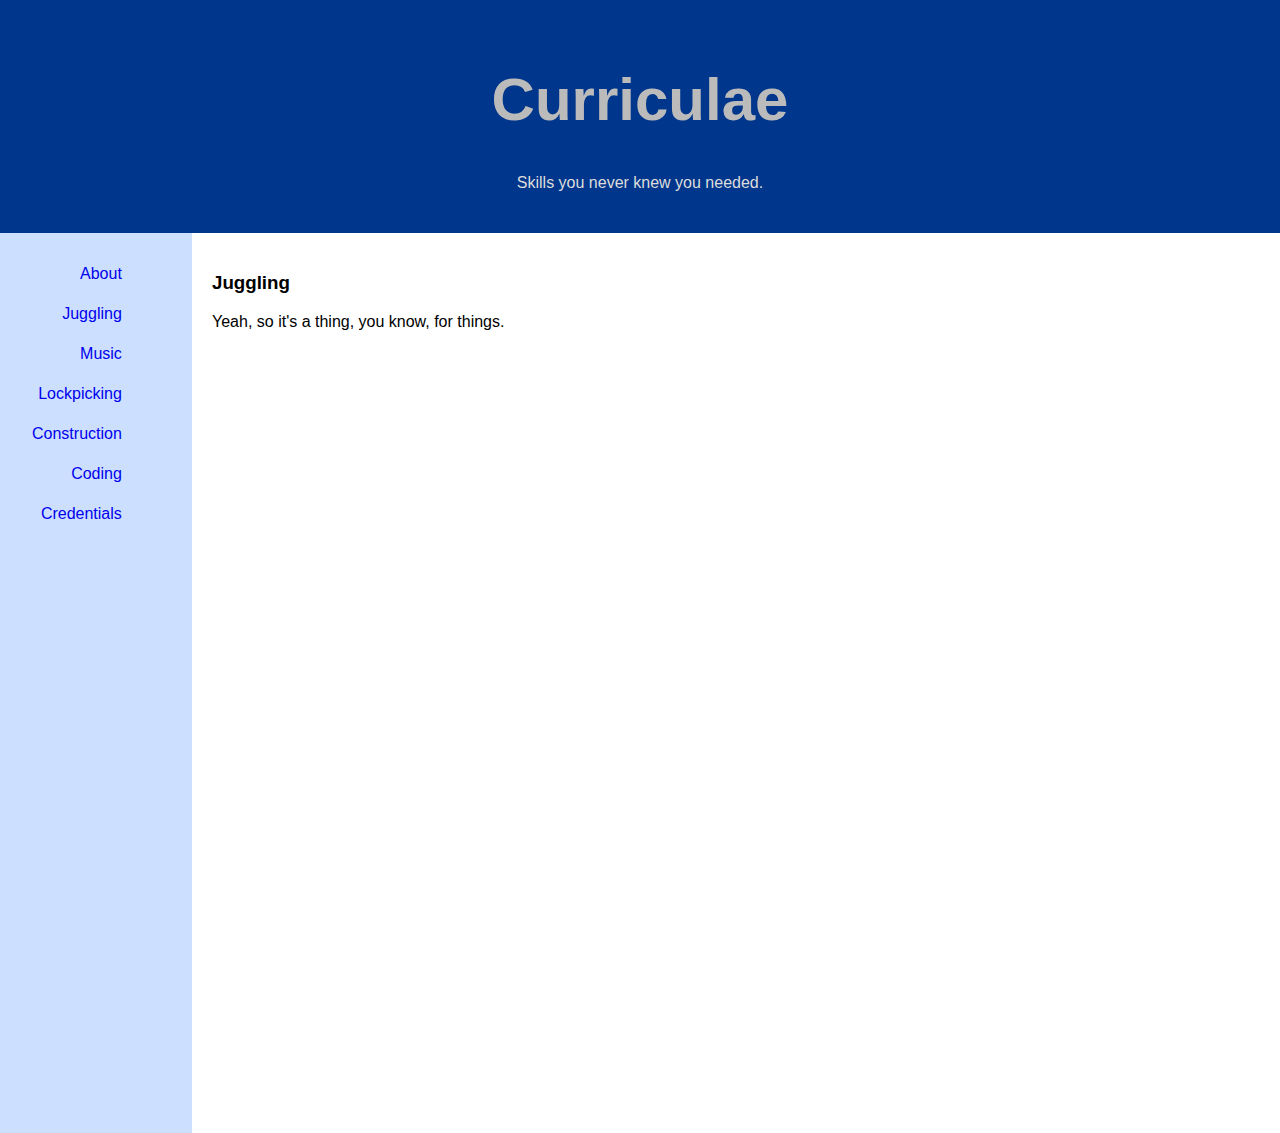
==== juggling.html @ ee7cb71a "more page skeletons" ====
<html lang="en">
	<head>
		<title>Curriculae - Juggling</title>
		<meta charset="utf-8">
		<meta name="viewport" content="width=device-width, initial-scale=1.0">
		<link rel="stylesheet" href="curr-styles.css">

	</head>

	<body>
		<header>
			<h1>Curriculae</h1>
			<div>
				<p>Skills you never knew you needed.</p>
			</div>
		</header>
		
		<section id="navbar">
			<nav>
				<table>
					<tr><td><a href="./about.html">About</a></td></tr>
					<tr><td><a href="./juggling.html">Juggling</a></td></tr>
					<tr><td><a href="./music.html">Music</a></td></tr>
					<tr><td><a href="./locks.html">Lockpicking</a></td></tr>
					<tr><td><a href="./construction.html">Construction</a></td></tr>
					<tr><td><a href="./coding.html">Coding</a></td></tr>
					<tr><td><a href="./credentials.html">Credentials</a></td></tr>
				</table>
			</nav>
		</section>
		
		
		<article id="juggling">
			<h3>Juggling</h3>
			<p>Yeah, so it's a thing, you know, for things.</p>
		</article>
		
		<script>
			window.onscroll = function() {addStickyNav()};
			
			var navbar = document.getElementById("navbar");
			var main = document.getElementById("main");
			var sticky = navbar.offsetTop;
			
			function addStickyNav() {
				if (window.pageYOffset >= sticky) {
					navbar.classList.add("sticky");
					main.classList.add("fixed");
				} else {
					navbar.classList.remove("sticky");
					main.classList.remove("fixed");
				}
			}
		</script>
	</body>
</html>
---- curr-styles.css ----
body {
	font-family: Tahoma, Geneva, sans-serif;
	margin: 0px;
}

header {
	background-color: #00368B;
	padding: 25px;
	text-align: center;
	font-size: 30px;
	color: #BBBBBB;
}

header p {
	font-size: 16px;
	color: #DDDDDD;
}

nav {
	box-sizing: border-box;
	float: left;
	width: 15%;
	min-width: 150px;
	max-width: 275px;
	height: 100%;
	background-color: #CCDFFF;
	padding: 20px;
}

nav td {
	padding: 10px;
	float: right;
}

nav a {
	text-decoration: none;
}

.sticky {
	position: fixed;
	top: 0;
	width: 610px;
	height: 100%;
}

.fixed {
	position: relative;
	left: 175px;
}

article {
	float: left;
	padding: 20px;
	width: 70%;
	background-color: #FFFFFF;
}

article td {
	padding-left: 15px;
	padding-right: 15px;
	padding-top: 5px;
	padding-bottom: 5px;
}

article td.name {
	text-align: right;
}

article ul {
	list-style: outside none;
	margin-left: 0;
	padding-left: 20px;
	text-indent: -40px;
}

article li {
	padding-left: 20px;
	padding-bottom: 8px;
}

ul {
	list-style: none;
}

p.italic {
	font-style: italic;
}

@media (max-width: 600px) {
	nav, article {
		width: 100%;
		height: auto;
	}
}
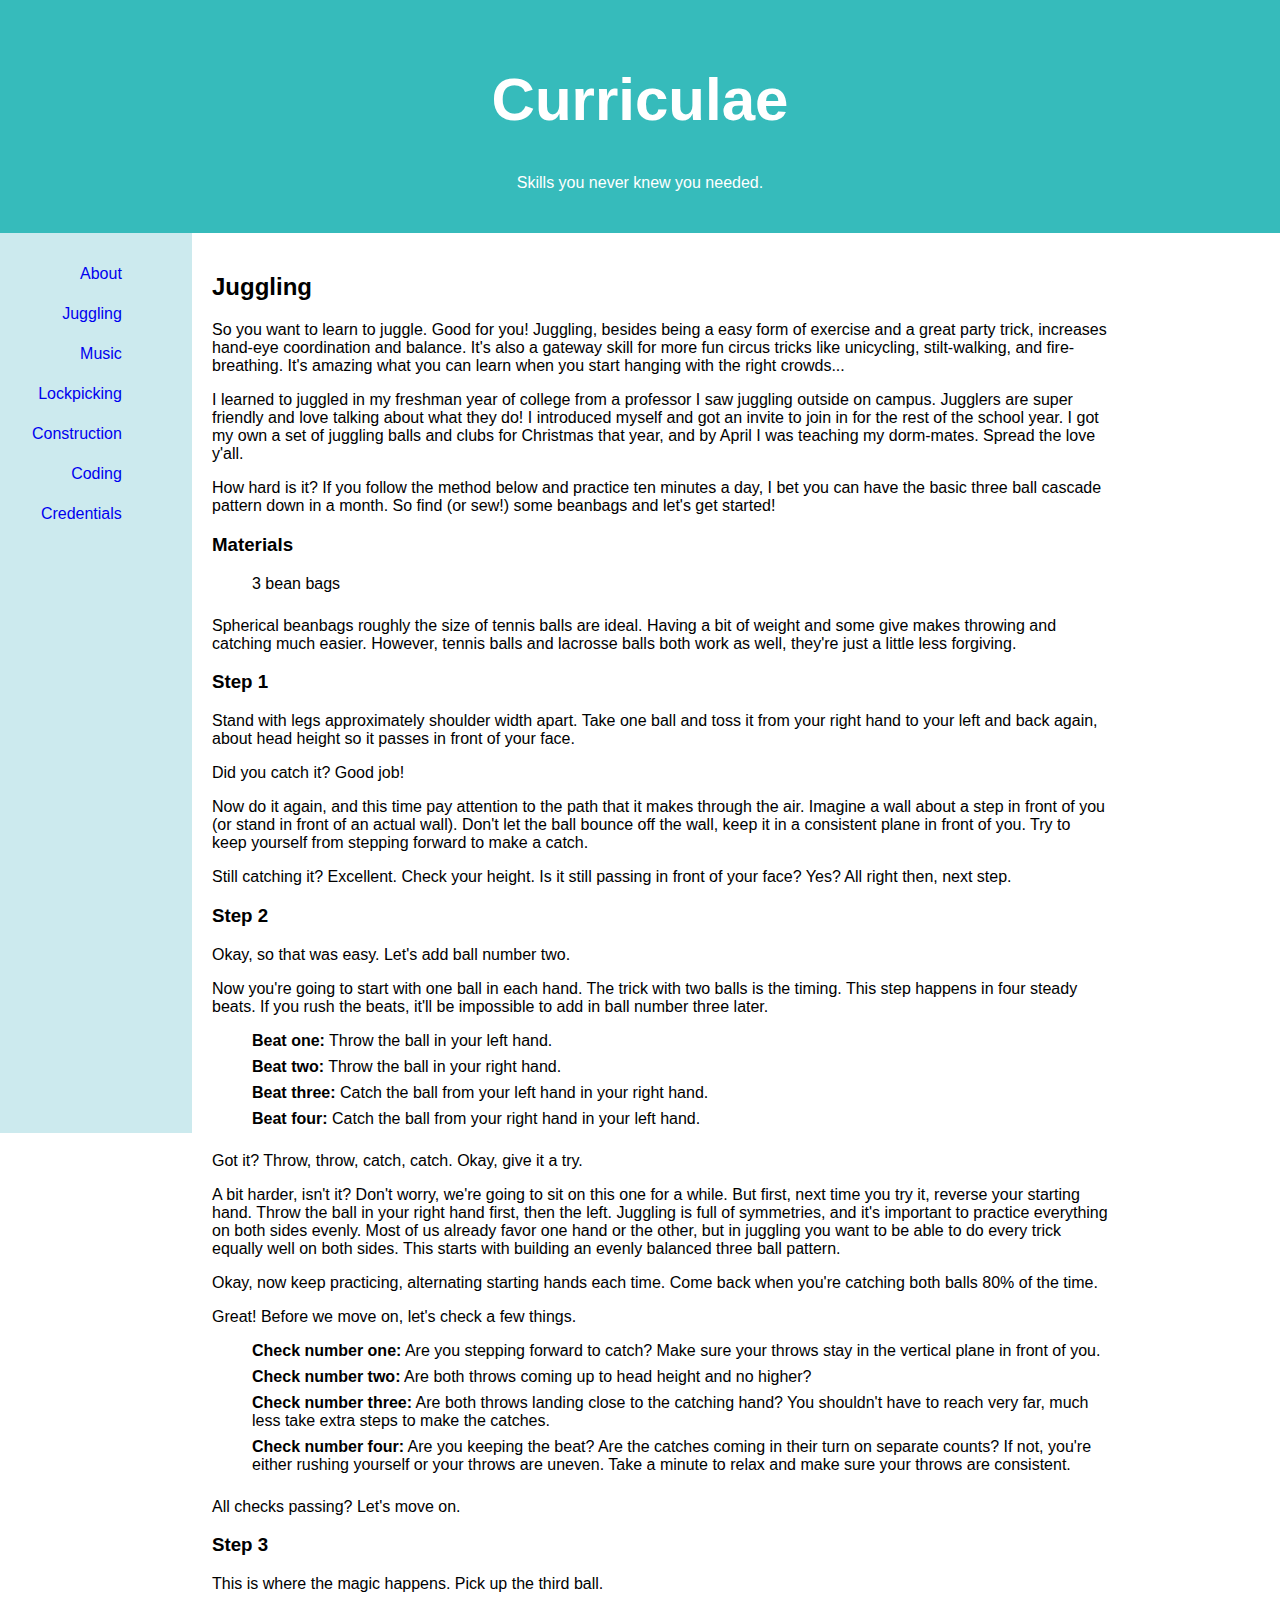
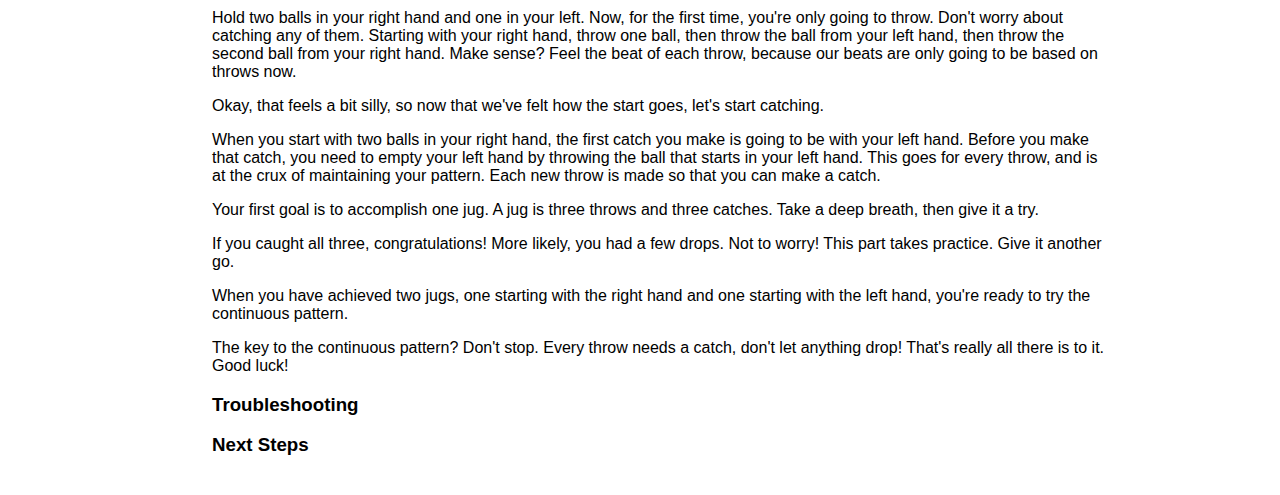
==== commit b336d942: "new colors, more on juggling" ====
--- a/juggling.html
+++ b/juggling.html
@@ -31,15 +31,65 @@
 		
 		
 		<article id="juggling">
-			<h3>Juggling</h3>
-			<p>Yeah, so it's a thing, you know, for things.</p>
+			<h2>Juggling</h2>
+			<p>So you want to learn to juggle.  Good for you!  Juggling, besides being a easy form of exercise and a great party trick, increases hand-eye coordination and balance.  It's also a gateway skill for more fun circus tricks like unicycling, stilt-walking, and fire-breathing.  It's amazing what you can learn when you start hanging with the right crowds...</p>
+			<p>I learned to juggled in my freshman year of college from a professor I saw juggling outside on campus.  Jugglers are super friendly and love talking about what they do!  I introduced myself and got an invite to join in for the rest of the school year.  I got my own a set of juggling balls and clubs for Christmas that year, and by April I was teaching my dorm-mates.  Spread the love y'all.</p>
+			<p>How hard is it?  If you follow the method below and practice ten minutes a day, I bet you can have the basic three ball cascade pattern down in a month.  So find (or sew!) some beanbags and let's get started!</p>
+			
+			<h3>Materials</h3>
+			<ul>
+				<li>3 bean bags</li>
+			</ul>
+			<p>Spherical beanbags roughly the size of tennis balls are ideal.  Having a bit of weight and some give makes throwing and catching much easier.  However, tennis balls and lacrosse balls both work as well, they're just a little less forgiving.</p>
+
+			<h3>Step 1</h3>
+			<p>Stand with legs approximately shoulder width apart.  Take one ball and toss it from your right hand to your left and back again, about head height so it passes in front of your face.</p>
+			<p>Did you catch it?  Good job!</p>
+			<p>Now do it again, and this time pay attention to the path that it makes through the air.  Imagine a wall about a step in front of you (or stand in front of an actual wall).  Don't let the ball bounce off the wall, keep it in a consistent plane in front of you.  Try to keep yourself from stepping forward to make a catch.</p>
+			<p>Still catching it?  Excellent.  Check your height.  Is it still passing in front of your face?  Yes?  All right then, next step.</p>
+			
+			<h3>Step 2</h3>
+			<p>Okay, so that was easy.  Let's add ball number two.</p>
+			<p>Now you're going to start with one ball in each hand.  The trick with two balls is the timing.  This step happens in four steady beats.  If you rush the beats, it'll be impossible to add in ball number three later.</p>
+			<ul>
+				<li><strong>Beat one:</strong> Throw the ball in your left hand.</li>
+				<li><strong>Beat two:</strong> Throw the ball in your right hand.</li>
+				<li><strong>Beat three:</strong> Catch the ball from your left hand in your right hand.</li>
+				<li><strong>Beat four:</strong> Catch the ball from your right hand in your left hand.</li>
+			</ul>
+			<p>Got it?  Throw, throw, catch, catch.  Okay, give it a try.</p>
+			<p>A bit harder, isn't it?  Don't worry, we're going to sit on this one for a while.  But first, next time you try it, reverse your starting hand.  Throw the ball in your right hand first, then the left.  Juggling is full of symmetries, and it's important to practice everything on both sides evenly.  Most of us already favor one hand or the other, but in juggling you want to be able to do every trick equally well on both sides.  This starts with building an evenly balanced three ball pattern.</p>
+			<p>Okay, now keep practicing, alternating starting hands each time.  Come back when you're catching both balls 80% of the time.</p>
+			<p>Great!  Before we move on, let's check a few things.</p>
+			<ul>
+				<li><strong>Check number one:</strong>  Are you stepping forward to catch?  Make sure your throws stay in the vertical plane in front of you.</li>
+				<li><strong>Check number two:</strong>  Are both throws coming up to head height and no higher?</li>
+				<li><strong>Check number three:</strong>  Are both throws landing close to the catching hand?  You shouldn't have to reach very far, much less take extra steps to make the catches.</li>
+				<li><strong>Check number four:</strong>  Are you keeping the beat?  Are the catches coming in their turn on separate counts?  If not, you're either rushing yourself or your throws are uneven.  Take a minute to relax and make sure your throws are consistent.</li>
+			</ul>
+			<p>All checks passing?  Let's move on.</p>
+			
+			<h3>Step 3</h3>
+			<p>This is where the magic happens.  Pick up the third ball.</p>
+			<p>Hold two balls in your right hand and one in your left.  Now, for the first time, you're only going to throw.  Don't worry about catching any of them.  Starting with your right hand, throw one ball, then throw the ball from your left hand, then throw the second ball from your right hand.  Make sense?  Feel the beat of each throw, because our beats are only going to be based on throws now.</p>
+			<p>Okay, that feels a bit silly, so now that we've felt how the start goes, let's start catching.</p>
+			<p>When you start with two balls in your right hand, the first catch you make is going to be with your left hand.  Before you make that catch, you need to empty your left hand by throwing the ball that starts in your left hand.  This goes for every throw, and is at the crux of maintaining your pattern.  Each new throw is made so that you can make a catch.</p>
+			<p>Your first goal is to accomplish one jug.  A jug is three throws and three catches.  Take a deep breath, then give it a try.</p>
+			<p>If you caught all three, congratulations!  More likely, you had a few drops.  Not to worry!  This part takes practice.  Give it another go.</p>
+			<p>When you have achieved two jugs, one starting with the right hand and one starting with the left hand, you're ready to try the continuous pattern.</p>
+			<p>The key to the continuous pattern?  Don't stop.  Every throw needs a catch, don't let anything drop!  That's really all there is to it.  Good luck!</p>
+		
+			<h3>Troubleshooting</h3>
+			
+			<h3>Next Steps</h3>
+			
 		</article>
 		
 		<script>
 			window.onscroll = function() {addStickyNav()};
 			
 			var navbar = document.getElementById("navbar");
-			var main = document.getElementById("main");
+			var main = document.getElementById("juggling");
 			var sticky = navbar.offsetTop;
 			
 			function addStickyNav() {
--- a/curr-styles.css
+++ b/curr-styles.css
@@ -4,26 +4,26 @@
 }
 
 header {
-	background-color: #00368B;
+	background-color: #36BBBB;
 	padding: 25px;
 	text-align: center;
 	font-size: 30px;
-	color: #BBBBBB;
+	color: #FFFFFF;
 }
 
 header p {
 	font-size: 16px;
-	color: #DDDDDD;
+	color: #FFFFFF;
 }
 
 nav {
 	box-sizing: border-box;
 	float: left;
 	width: 15%;
-	min-width: 150px;
+	min-width: 175px;
 	max-width: 275px;
 	height: 100%;
-	background-color: #CCDFFF;
+	background-color: #CCEAEE;
 	padding: 20px;
 }
 
@@ -52,6 +52,7 @@
 	float: left;
 	padding: 20px;
 	width: 70%;
+	min-width: none;
 	background-color: #FFFFFF;
 }
 
@@ -70,16 +71,11 @@
 	list-style: outside none;
 	margin-left: 0;
 	padding-left: 20px;
-	text-indent: -40px;
 }
 
 article li {
 	padding-left: 20px;
 	padding-bottom: 8px;
-}
-
-ul {
-	list-style: none;
 }
 
 p.italic {
